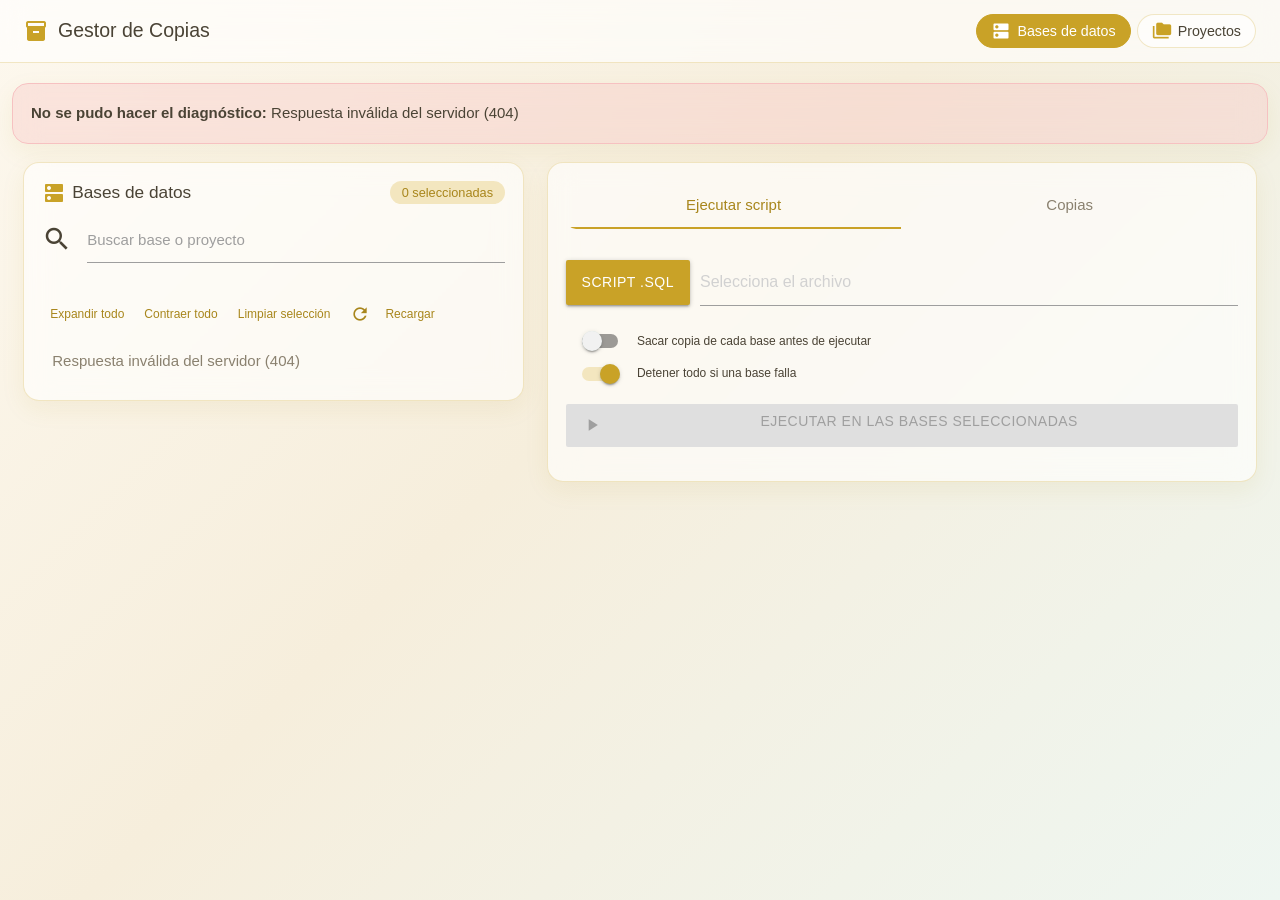
==== gestor_copias/public/index.html @ 03376dbc "gestor de copias" ====
<!DOCTYPE html>
<html lang="es">
<head>
    <meta charset="utf-8">
    <meta name="viewport" content="width=device-width, initial-scale=1">
    <title>Gestor de Copias</title>
    <link rel="icon" type="image/svg+xml" href="favicon.svg">
    <link rel="stylesheet" href="vendor/material-icons/material-icons.css">
    <link rel="stylesheet" href="vendor/materialize/materialize.min.css">
    <link rel="stylesheet" href="css/app.css">
</head>
<body>
    <header class="barra">
        <div class="barra-contenido">
            <i class="material-icons dorado">inventory_2</i>
            <span class="barra-titulo">Gestor de Copias</span>
            <div class="menu-principal">
                <button class="menu-opcion activa" data-seccion="seccion-bd"><i class="material-icons">dns</i>Bases de datos</button>
                <button class="menu-opcion" data-seccion="seccion-proyectos"><i class="material-icons">folder_copy</i>Proyectos</button>
            </div>
        </div>
    </header>

    <main class="contenedor">
        <div id="alerta-diagnostico" class="tarjeta alerta oculto"></div>

        <section id="seccion-bd" class="row">
            <!-- Selección de bases -->
            <div class="col s12 l5">
                <div class="tarjeta">
                    <div class="tarjeta-encabezado">
                        <h6><i class="material-icons dorado">dns</i> Bases de datos</h6>
                        <span id="contador-seleccion" class="chip-suave">0 seleccionadas</span>
                    </div>
                    <div class="input-field buscador">
                        <i class="material-icons prefix">search</i>
                        <input id="buscador" type="text" autocomplete="off">
                        <label for="buscador">Buscar base o proyecto</label>
                    </div>
                    <div id="filtro-ambientes" class="filtro-ambientes"></div>
                    <div class="acciones-seleccion">
                        <button id="btn-expandir" class="btn-flat btn-pequeno">Expandir todo</button>
                        <button id="btn-contraer" class="btn-flat btn-pequeno">Contraer todo</button>
                        <button id="btn-limpiar" class="btn-flat btn-pequeno">Limpiar selección</button>
                        <button id="btn-recargar" class="btn-flat btn-pequeno"><i class="material-icons left">refresh</i>Recargar</button>
                    </div>
                    <div id="arbol" class="arbol">
                        <div class="cargando">Cargando conexiones...</div>
                    </div>
                </div>
            </div>

            <!-- Acciones -->
            <div class="col s12 l7">
                <div class="tarjeta">
                    <ul class="tabs" id="pestanas">
                        <li class="tab col s6"><a class="active" href="#tab-ejecutar">Ejecutar script</a></li>
                        <li class="tab col s6"><a href="#tab-copias">Copias</a></li>
                    </ul>

                    <div id="tab-ejecutar" class="tab-contenido">
                        <div class="file-field input-field">
                            <div class="btn btn-dorado">
                                <span>Script .sql</span>
                                <input id="archivo-script" type="file" accept=".sql,.txt">
                            </div>
                            <div class="file-path-wrapper">
                                <input class="file-path" type="text" placeholder="Selecciona el archivo">
                            </div>
                        </div>
                        <p id="info-script" class="texto-suave"></p>

                        <div class="opciones">
                            <div class="switch">
                                <label>
                                    <input id="opt-respaldo" type="checkbox">
                                    <span class="lever"></span>
                                    Sacar copia de cada base antes de ejecutar
                                </label>
                            </div>
                            <div class="switch">
                                <label>
                                    <input id="opt-detener" type="checkbox" checked>
                                    <span class="lever"></span>
                                    Detener todo si una base falla
                                </label>
                            </div>
                        </div>

                        <button id="btn-ejecutar" class="btn btn-dorado btn-ancho" disabled>
                            <i class="material-icons left">play_arrow</i>Ejecutar en las bases seleccionadas
                        </button>
                        <ul id="resultados-ejecucion" class="resultados"></ul>
                    </div>

                    <div id="tab-copias" class="tab-contenido">
                        <p class="texto-suave">Genera un archivo <b>.sql.gz</b> por cada base seleccionada en la carpeta <span id="ruta-copias">copias</span>.</p>
                        <button id="btn-copias" class="btn btn-dorado btn-ancho" disabled>
                            <i class="material-icons left">archive</i>Sacar copias de las bases seleccionadas
                        </button>
                        <ul id="resultados-copias" class="resultados"></ul>
                    </div>
                </div>
            </div>
        </section>

        <section id="seccion-proyectos" class="row oculto">
            <!-- Selección de proyectos -->
            <div class="col s12 l5">
                <div class="tarjeta">
                    <div class="tarjeta-encabezado">
                        <h6><i class="material-icons dorado">folder_copy</i> Proyectos</h6>
                        <span id="pro-contador" class="chip-suave">0 seleccionados</span>
                    </div>
                    <div class="input-field buscador">
                        <i class="material-icons prefix">search</i>
                        <input id="pro-buscador" type="text" autocomplete="off">
                        <label for="pro-buscador">Buscar proyecto o producto</label>
                    </div>
                    <div class="acciones-seleccion">
                        <button id="pro-expandir" class="btn-flat btn-pequeno">Expandir todo</button>
                        <button id="pro-contraer" class="btn-flat btn-pequeno">Contraer todo</button>
                        <button id="pro-limpiar" class="btn-flat btn-pequeno">Limpiar selección</button>
                        <button id="pro-recargar" class="btn-flat btn-pequeno"><i class="material-icons left">refresh</i>Recargar</button>
                    </div>
                    <div id="pro-arbol" class="arbol">
                        <div class="cargando">Cargando proyectos...</div>
                    </div>
                </div>
            </div>

            <!-- Copia de proyectos -->
            <div class="col s12 l7">
                <div class="tarjeta">
                    <div class="tarjeta-encabezado">
                        <h6><i class="material-icons dorado">inventory_2</i> Copia de proyectos</h6>
                    </div>
                    <p class="texto-suave">Genera un solo <b>.zip</b> con los proyectos seleccionados, cada uno en su carpeta, en <span id="pro-ruta-copias">copias/proyectos</span>. Solo se leen las carpetas de este equipo. Quedan por fuera node_modules, dist, assets, uploads, logs, galería privada y similares.</p>
                    <div class="opciones">
                        <div class="switch">
                            <label>
                                <input id="pro-opt-config" type="checkbox">
                                <span class="lever"></span>
                                Incluir configuración (config, config_* y .env)
                            </label>
                        </div>
                    </div>
                    <button id="pro-btn-copia" class="btn btn-dorado btn-ancho" disabled>
                        <i class="material-icons left">archive</i>Sacar copia de los proyectos seleccionados
                    </button>
                    <ul id="pro-resultados" class="resultados"></ul>
                </div>
            </div>
        </section>
    </main>

    <!-- Confirmación de ejecución -->
    <div id="modal-confirmar" class="modal">
        <div class="modal-content">
            <h5>Confirmar ejecución</h5>
            <p id="confirmar-resumen"></p>
            <div id="confirmar-mezcla" class="aviso-mezcla oculto"></div>
            <ul id="confirmar-lista" class="lista-confirmar"></ul>
            <p id="confirmar-pregunta" class="oculto"><b>Hay bases de producción. ¿Quieres sacar copia antes de ejecutar?</b></p>
        </div>
        <div class="modal-footer">
            <button class="modal-close btn-flat">Cancelar</button>
            <button id="btn-sin-copia" class="btn-flat oculto">No, ejecutar sin copia</button>
            <button id="btn-confirmar" class="btn btn-dorado">Ejecutar</button>
        </div>
    </div>

    <script src="vendor/materialize/materialize.min.js"></script>
    <script src="js/app.js"></script>
    <script src="js/proyectos.js"></script>
</body>
</html>
---- gestor_copias/public/vendor/material-icons/material-icons.css ----
@font-face {
  font-family: "Material Icons";
  font-style: normal;
  font-weight: 400;
  font-display: block;
  src: url("./material-icons.woff2") format("woff2"), url("./material-icons.woff") format("woff");
}
.material-icons {
  font-family: "Material Icons";
  font-weight: normal;
  font-style: normal;
  font-size: 24px;
  line-height: 1;
  letter-spacing: normal;
  text-transform: none;
  display: inline-block;
  white-space: nowrap;
  word-wrap: normal;
  direction: ltr;
  -webkit-font-smoothing: antialiased;
  -moz-osx-font-smoothing: grayscale;
  text-rendering: optimizeLegibility;
  font-feature-settings: "liga";
}
---- gestor_copias/public/css/app.css ----
:root {
    --fondo: #fbf6ec;
    --dorado: #c9a227;
    --dorado-oscuro: #a8861c;
    --dorado-suave: #f3e6bf;
    --texto: #4a4335;
    --texto-suave: #8a816f;
    --verde: #a8e0c4;
    --verde-texto: #2f7a55;
    --rosa: #f6c1c1;
    --rosa-texto: #a33f3f;
    --azul: #c8e1f3;
    --vidrio: rgba(255, 255, 255, 0.62);
    --borde: rgba(201, 162, 39, 0.25);
}

body {
    background: linear-gradient(135deg, #fdf8ee 0%, #f6eedc 45%, #eef6f1 100%);
    background-attachment: fixed;
    color: var(--texto);
    min-height: 100vh;
}

.oculto { display: none !important; }
.dorado { color: var(--dorado); }
.texto-suave { color: var(--texto-suave); font-size: 0.92rem; }

/* Barra superior */
.barra {
    position: sticky;
    top: 0;
    z-index: 10;
    background: var(--vidrio);
    backdrop-filter: blur(14px);
    -webkit-backdrop-filter: blur(14px);
    border-bottom: 1px solid var(--borde);
}
.barra-contenido {
    display: flex;
    align-items: center;
    gap: 10px;
    padding: 14px 24px;
}
.barra-titulo { font-size: 1.3rem; font-weight: 500; }

/* Menú principal */
.menu-principal { margin-left: auto; display: flex; gap: 6px; flex-wrap: wrap; }
.menu-opcion {
    display: flex;
    align-items: center;
    gap: 6px;
    border: 1px solid var(--borde);
    background: rgba(255, 255, 255, 0.6);
    color: var(--texto);
    border-radius: 18px;
    padding: 6px 14px;
    cursor: pointer;
    font-size: 0.95rem;
}
.menu-opcion:focus { background-color: rgba(255, 255, 255, 0.6); }
.menu-opcion .material-icons { font-size: 20px; color: var(--dorado); }
.menu-opcion.activa, .menu-opcion.activa:focus { background: var(--dorado); border-color: var(--dorado); color: #fff; }
.menu-opcion.activa .material-icons { color: #fff; }

/* Tipo de proyecto (front/back) */
.etiqueta-tipo {
    border-radius: 8px;
    font-size: 0.7rem;
    padding: 0 6px;
    margin-left: 6px;
    background: var(--dorado-suave);
    color: var(--dorado-oscuro);
}

.contenedor { padding: 20px 12px; max-width: 1400px; margin: 0 auto; }

/* Tarjetas glaseadas */
.tarjeta {
    background: var(--vidrio);
    backdrop-filter: blur(14px);
    -webkit-backdrop-filter: blur(14px);
    border: 1px solid var(--borde);
    border-radius: 16px;
    box-shadow: 0 8px 24px rgba(168, 134, 28, 0.08);
    padding: 18px;
    margin-bottom: 18px;
}
.tarjeta-encabezado {
    display: flex;
    align-items: center;
    justify-content: space-between;
    flex-wrap: wrap;
    gap: 8px;
}
.tarjeta-encabezado h6 { display: flex; align-items: center; gap: 6px; margin: 0; font-weight: 500; }

.alerta { border-color: var(--rosa); background: rgba(246, 193, 193, 0.35); }
.alerta ul { margin: 6px 0 0 18px; }
.alerta li { list-style: disc; }

.chip-suave {
    background: var(--dorado-suave);
    color: var(--dorado-oscuro);
    border-radius: 12px;
    padding: 2px 12px;
    font-size: 0.85rem;
}

/* Botones */
.btn-dorado, .btn-dorado:focus { background: var(--dorado); }
.btn-dorado:hover { background: var(--dorado-oscuro); }
.btn-ancho { width: 100%; margin-top: 10px; height: auto; min-height: 36px; line-height: 1.4; padding: 8px 16px; white-space: normal; }
.btn-pequeno { padding: 0 8px; font-size: 0.8rem; text-transform: none; color: var(--dorado-oscuro); }
.acciones-seleccion { display: flex; flex-wrap: wrap; gap: 4px; margin-bottom: 8px; }

/* Campos */
.input-field input:focus:not([readonly]) { border-bottom-color: var(--dorado) !important; box-shadow: 0 1px 0 0 var(--dorado) !important; }
.input-field input:focus + label, .input-field .prefix.active { color: var(--dorado) !important; }
.buscador { margin-top: 12px; }

[type="checkbox"].filled-in:checked + span:not(.lever):after { border-color: var(--dorado); background-color: var(--dorado); }
.switch label input[type=checkbox]:checked + .lever { background-color: var(--dorado-suave); }
.switch label input[type=checkbox]:checked + .lever:after { background-color: var(--dorado); }
.switch label { color: var(--texto); }
.opciones { display: flex; flex-direction: column; gap: 10px; margin: 10px 0; }

/* Pestañas */
.tabs { background: transparent; border-radius: 10px; }
.tabs .tab a { color: var(--texto-suave); text-transform: none; font-size: 1rem; }
.tabs .tab a.active, .tabs .tab a:hover { color: var(--dorado-oscuro); background: transparent !important; }
.tabs .tab a:focus.active { background: rgba(201, 162, 39, 0.1); }
.tabs .indicator { background-color: var(--dorado); }
.tab-contenido { padding-top: 16px; }

/* Árbol de conexiones */
.arbol { max-height: 64vh; overflow-y: auto; padding-right: 4px; }
.carpeta { border-radius: 10px; margin-bottom: 6px; background: rgba(255, 255, 255, 0.5); }
.carpeta-encabezado {
    display: flex;
    align-items: center;
    gap: 6px;
    padding: 6px 8px;
    cursor: pointer;
    user-select: none;
}
.carpeta-encabezado .material-icons { color: var(--dorado); }
.carpeta-nombre { flex: 1; font-weight: 500; }
.carpeta-conteo { font-size: 0.8rem; color: var(--texto-suave); }
.carpeta-hijos { padding: 0 8px 6px 34px; }
.carpeta.contraida .carpeta-hijos { display: none; }
.carpeta-encabezado label, .conexion label { margin: 0; }
.carpeta-encabezado [type="checkbox"] + span:not(.lever) { padding-left: 26px; height: 20px; }

.carpeta-encabezado label, .tipo-encabezado label { margin: 0; }
.grupo-tipo { margin: 2px 0 4px; }
.tipo-encabezado {
    display: flex;
    align-items: center;
    gap: 6px;
    padding: 4px 6px;
    cursor: pointer;
    user-select: none;
    border-radius: 8px;
}
.tipo-encabezado:hover { background: rgba(201, 162, 39, 0.08); }
.tipo-encabezado .material-icons { color: var(--dorado); font-size: 20px; }
.tipo-encabezado [type="checkbox"] + span:not(.lever) { padding-left: 26px; height: 20px; }
.grupo-nombre { flex: 1; }
.tipo-encabezado .grupo-nombre { font-weight: 500; color: var(--texto); font-size: 0.95rem; }
.grupo-conteo { font-size: 0.8rem; color: var(--texto-suave); }
.grupo-hijos { padding: 0 0 4px 30px; }
.grupo-tipo.contraida .grupo-hijos { display: none; }

/* Filtro por ambiente */
.filtro-ambientes { display: flex; flex-wrap: wrap; align-items: center; gap: 6px; margin: 0 0 10px; }
.filtro-titulo { font-size: 0.85rem; color: var(--texto-suave); margin-right: 2px; }
.chip-ambiente {
    cursor: pointer;
    user-select: none;
    border: 1px solid var(--borde);
    border-radius: 14px;
    padding: 2px 12px;
    font-size: 0.85rem;
    color: var(--texto);
    background: rgba(255, 255, 255, 0.6);
}
.chip-ambiente.activo { background: var(--dorado); border-color: var(--dorado); color: #fff; }

/* Etiquetas de ambiente */
.etiqueta-ambiente {
    border-radius: 8px;
    font-size: 0.7rem;
    padding: 0 6px;
    margin-left: 6px;
    background: var(--dorado-suave);
    color: var(--dorado-oscuro);
}
.etiqueta-ambiente.amb-prod { background: var(--rosa); color: var(--rosa-texto); }
.etiqueta-ambiente.amb-qa { background: var(--azul); color: #2f5f85; }
.etiqueta-ambiente.amb-demo { background: var(--verde); color: var(--verde-texto); }
.etiqueta-ambiente.amb-local { background: #e6e2da; color: #6f685b; }

.conexion { display: flex; align-items: center; gap: 4px; padding: 3px 0; }
.conexion label { min-width: 0; }
.conexion [type="checkbox"] + span:not(.lever) { overflow-wrap: anywhere; }
.conexion [type="checkbox"] + span:not(.lever) { color: var(--texto); font-size: 0.95rem; line-height: 20px; height: auto; }
.conexion-detalle { display: block; font-size: 0.75rem; color: var(--texto-suave); }
.conexion.deshabilitada { opacity: 0.5; }
.etiqueta-prod {
    background: var(--rosa);
    color: var(--rosa-texto);
    border-radius: 8px;
    font-size: 0.7rem;
    padding: 0 6px;
    margin-left: 6px;
}
.cargando { color: var(--texto-suave); padding: 10px; }

/* Resultados */
.resultados { margin-top: 16px; }
.resultado {
    display: flex;
    gap: 10px;
    align-items: flex-start;
    padding: 10px 12px;
    border-radius: 10px;
    margin-bottom: 8px;
    background: rgba(255, 255, 255, 0.6);
    border-left: 4px solid var(--dorado-suave);
}
.resultado.ok { border-left-color: var(--verde); }
.resultado.error { border-left-color: var(--rosa); }
.resultado.omitida { opacity: 0.6; }
.resultado .material-icons { margin-top: 2px; }
.resultado.ok .material-icons { color: var(--verde-texto); }
.resultado.error .material-icons { color: var(--rosa-texto); }
.resultado-cuerpo { flex: 1; min-width: 0; }
.resultado-titulo { font-weight: 500; }
.resultado-detalle { font-size: 0.85rem; color: var(--texto-suave); word-break: break-word; }
.pro-btn-abrir, .btn-abrir-copia { margin-top: 6px; padding-left: 0; }
.resultado pre {
    white-space: pre-wrap;
    word-break: break-word;
    background: rgba(246, 193, 193, 0.2);
    border-radius: 6px;
    padding: 6px 8px;
    font-size: 0.78rem;
    margin: 6px 0 0;
    max-height: 160px;
    overflow: auto;
}
.girando { animation: girar 1s linear infinite; color: var(--dorado); }
@keyframes girar { to { transform: rotate(360deg); } }

/* Modal */
.modal { border-radius: 14px; max-width: 640px; }
.lista-confirmar { max-height: 25vh; overflow-y: auto; border: 1px solid var(--borde); border-radius: 8px; padding: 6px 10px; }
.lista-confirmar li { padding: 2px 0; }
.lista-confirmar .grupo-confirmar { margin-bottom: 6px; }
.lista-confirmar .grupo-confirmar ul { margin: 2px 0 0 16px; }
.aviso-mezcla {
    display: flex;
    gap: 8px;
    align-items: flex-start;
    background: #fdf1cf;
    border-left: 4px solid var(--dorado);
    border-radius: 8px;
    padding: 10px 12px;
    margin: 8px 0 12px;
    font-weight: 500;
}
.aviso-mezcla .material-icons { color: var(--dorado-oscuro); }

/* Aviso cuando la copia no se pudo sacar en el servidor y se sacó desde este equipo */
.aviso-copia { color: var(--dorado-oscuro); font-size: 0.9rem; }

@media (max-width: 600px) {
    .barra-contenido { padding: 12px 14px; }
    .barra-titulo { font-size: 1.1rem; }
    .arbol { max-height: none; }
    .modal { width: 94%; }
}
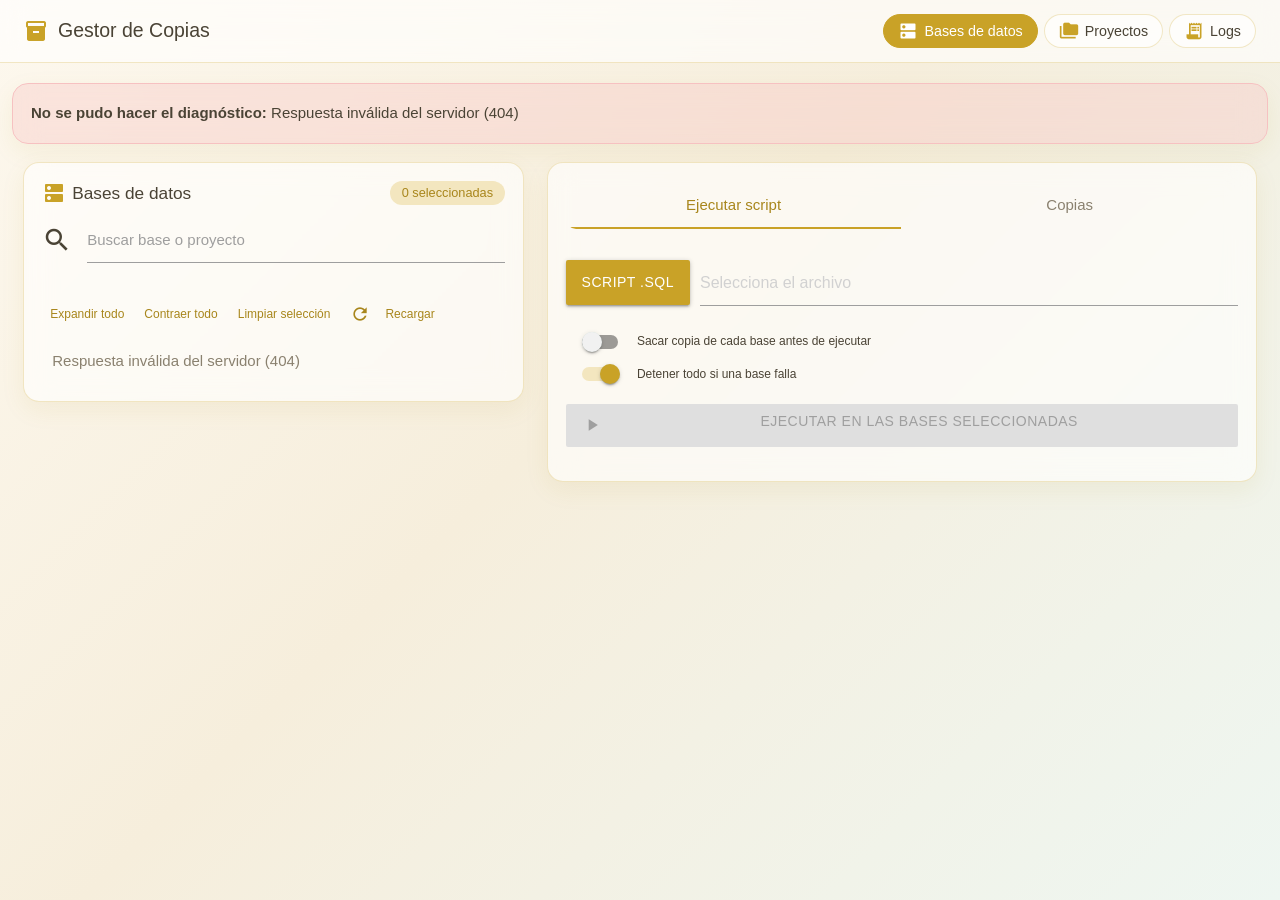
==== commit 1f134d1b: "logs" ====
--- a/gestor_copias/public/index.html
+++ b/gestor_copias/public/index.html
@@ -17,6 +17,7 @@
             <div class="menu-principal">
                 <button class="menu-opcion activa" data-seccion="seccion-bd"><i class="material-icons">dns</i>Bases de datos</button>
                 <button class="menu-opcion" data-seccion="seccion-proyectos"><i class="material-icons">folder_copy</i>Proyectos</button>
+                <button class="menu-opcion" data-seccion="seccion-logs"><i class="material-icons">receipt_long</i>Logs</button>
             </div>
         </div>
     </header>
@@ -149,6 +150,46 @@
                         <i class="material-icons left">archive</i>Sacar copia de los proyectos seleccionados
                     </button>
                     <ul id="pro-resultados" class="resultados"></ul>
+                </div>
+            </div>
+        </section>
+        <section id="seccion-logs" class="row oculto">
+            <!-- Selección de APIs -->
+            <div class="col s12 l5">
+                <div class="tarjeta">
+                    <div class="tarjeta-encabezado">
+                        <h6><i class="material-icons dorado">receipt_long</i> APIs</h6>
+                        <span id="log-contador" class="chip-suave">0 seleccionados</span>
+                    </div>
+                    <div class="input-field buscador">
+                        <i class="material-icons prefix">search</i>
+                        <input id="log-buscador" type="text" autocomplete="off">
+                        <label for="log-buscador">Buscar API o producto</label>
+                    </div>
+                    <div id="log-filtro-ambientes" class="filtro-ambientes"></div>
+                    <div class="acciones-seleccion">
+                        <button id="log-expandir" class="btn-flat btn-pequeno">Expandir todo</button>
+                        <button id="log-contraer" class="btn-flat btn-pequeno">Contraer todo</button>
+                        <button id="log-limpiar" class="btn-flat btn-pequeno">Limpiar selección</button>
+                        <button id="log-recargar" class="btn-flat btn-pequeno"><i class="material-icons left">refresh</i>Recargar</button>
+                    </div>
+                    <div id="log-arbol" class="arbol">
+                        <div class="cargando">Cargando APIs...</div>
+                    </div>
+                </div>
+            </div>
+
+            <!-- Descarga de logs -->
+            <div class="col s12 l7">
+                <div class="tarjeta">
+                    <div class="tarjeta-encabezado">
+                        <h6><i class="material-icons dorado">download</i> Descargar logs</h6>
+                    </div>
+                    <p class="texto-suave">Descarga un solo <b>.zip</b> con una carpeta por API: el <b>error_log</b> de la raíz y la carpeta <b>cron</b> con sus logs. Queda en <span id="log-ruta">copias/logs</span>. En el servidor no se borra nada.</p>
+                    <button id="log-btn-descargar" class="btn btn-dorado btn-ancho" disabled>
+                        <i class="material-icons left">download</i>Descargar logs de las APIs seleccionadas
+                    </button>
+                    <ul id="log-resultados" class="resultados"></ul>
                 </div>
             </div>
         </section>
@@ -173,5 +214,6 @@
     <script src="vendor/materialize/materialize.min.js"></script>
     <script src="js/app.js"></script>
     <script src="js/proyectos.js"></script>
+    <script src="js/logs.js"></script>
 </body>
 </html>
--- a/gestor_copias/public/css/app.css
+++ b/gestor_copias/public/css/app.css
@@ -237,7 +237,7 @@
 .resultado-cuerpo { flex: 1; min-width: 0; }
 .resultado-titulo { font-weight: 500; }
 .resultado-detalle { font-size: 0.85rem; color: var(--texto-suave); word-break: break-word; }
-.pro-btn-abrir, .btn-abrir-copia { margin-top: 6px; padding-left: 0; }
+.pro-btn-abrir, .btn-abrir-copia, .log-btn-abrir { margin-top: 6px; padding-left: 0; }
 .resultado pre {
     white-space: pre-wrap;
     word-break: break-word;
